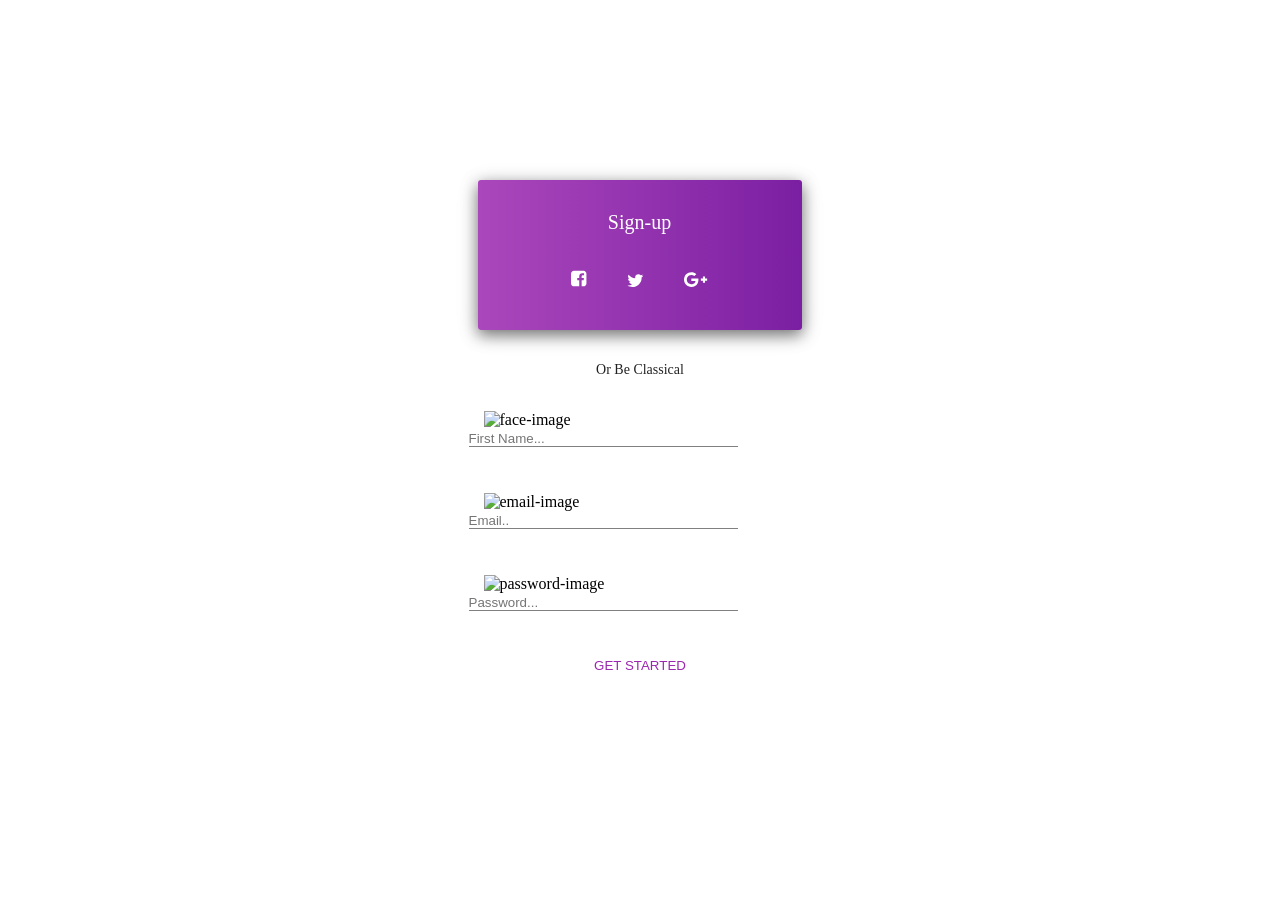
==== index.html @ 5fd43eaa "rename index file" ====
<!DOCTYPE html>
<html lang="ru" dir="ltr">
  <head>
    <meta charset="utf-8">
  <!--  <meta http-equiv="refresh" content="20"/>-->
    <title></title>
<link rel="stylesheet" href="css/style.css">
  </head>
  <body>
    <header>
      <div id="logo">
        Designs studio
      </div>
        <nav id="top-menu">
            <a href="#">COMPONENTS</a>
            <a href="#"><img class="dowload-icon" src="Image/ICON.png" alt="">DOWNLOAD</a>
            <a href="#"><svg class="red" width="19" height="15" viewBox="0 0 19 15" fill="none" xmlns="http://www.w3.org/2000/svg">
<path d="M18.0804 2.41071C17.5818 3.13988 16.9792 3.76116 16.2723 4.27455C16.2798 4.37872 16.2835 4.53497 16.2835 4.7433C16.2835 5.71057 16.1421 6.67783 15.8594 7.64509C15.5766 8.60491 15.1451 9.52753 14.5647 10.4129C13.9918 11.2984 13.3073 12.0833 12.5112 12.7679C11.715 13.4449 10.7552 13.9881 9.6317 14.3973C8.50818 14.7991 7.30655 15 6.02679 15C4.01042 15 2.16518 14.4606 0.491071 13.3817C0.751488 13.4115 1.04167 13.4263 1.36161 13.4263C3.03571 13.4263 4.52753 12.9129 5.83705 11.8862C5.0558 11.8713 4.3564 11.6332 3.73884 11.1719C3.12128 10.7031 2.69717 10.1079 2.46652 9.38616C2.71205 9.42336 2.93899 9.44196 3.14732 9.44196C3.46726 9.44196 3.78348 9.40104 4.09598 9.3192C3.26265 9.14807 2.57068 8.73512 2.02009 8.08036C1.47693 7.41815 1.20536 6.65179 1.20536 5.78125V5.73661C1.71131 6.01935 2.25446 6.17188 2.83482 6.1942C2.34375 5.86682 1.95312 5.43899 1.66295 4.91071C1.37277 4.38244 1.22768 3.80952 1.22768 3.19196C1.22768 2.5372 1.39137 1.9308 1.71875 1.37277C2.61905 2.4814 3.7128 3.37054 5 4.04018C6.29464 4.70238 7.67857 5.07068 9.15179 5.14509C9.09226 4.86235 9.0625 4.58705 9.0625 4.3192C9.0625 3.32217 9.4122 2.47396 10.1116 1.77455C10.8185 1.06771 11.6704 0.714285 12.6674 0.714285C13.7091 0.714285 14.5871 1.09375 15.3013 1.85268C16.1124 1.69643 16.875 1.40625 17.5893 0.982143C17.314 1.8378 16.7857 2.5 16.0045 2.96875C16.6964 2.89435 17.3884 2.70833 18.0804 2.41071Z" fill="white"/>
</svg>
</a>
            <a href="#"><img  src="Image/iconfacebook.svg" alt=""></a>
            <a href="#"><img src="Image/iconinstagram.svg" alt=""></a>
            <!--  <i class="iconinstagram "></i>-->
        </nav>
    </header>

  <div id="sign-up">
      <div class="sign-header">
        <h1> Sign-up</h1>
          <div class="sign-icon">
            <a href="#">
          <svg width="16" height="17" viewBox="0 0 16 17" fill="none" xmlns="http://www.w3.org/2000/svg">
                     <path d="M12.5357 0.857143C13.3326 0.857143 14.0123 1.14174 14.5748 1.71094C15.144 2.27344 15.4286 2.95313 15.4286 3.75V13.3929C15.4286 14.1897 15.144 14.8694 14.5748 15.4319C14.0123 16.0011 13.3326 16.2857 12.5357 16.2857H10.6473V10.3092H12.6462L12.9475 7.97879H10.6473V6.49219C10.6473 6.11719 10.7243 5.83594 10.8783 5.64844C11.0391 5.46094 11.3471 5.36719 11.8025 5.36719L13.0279 5.35714V3.2779C12.606 3.21763 12.01 3.1875 11.24 3.1875C10.3292 3.1875 9.59933 3.45536 9.05022 3.99107C8.50781 4.52679 8.23661 5.28348 8.23661 6.26116V7.97879H6.22768V10.3092H8.23661V16.2857H2.89286C2.09598 16.2857 1.41295 16.0011 0.84375 15.4319C0.28125 14.8694 0 14.1897 0 13.3929V3.75C0 2.95313 0.28125 2.27344 0.84375 1.71094C1.41295 1.14174 2.09598 0.857143 2.89286 0.857143H12.5357Z" fill="white"/>
                     </svg>
                     </a>
                     <a href="#">
                     <svg width="17" height="13" viewBox="0 0 17 13" fill="none" xmlns="http://www.w3.org/2000/svg">
  <path d="M16.2723 1.66964C15.8237 2.32589 15.2812 2.88504 14.6451 3.3471C14.6518 3.44085 14.6551 3.58147 14.6551 3.76897C14.6551 4.63951 14.5279 5.51004 14.2734 6.38058C14.019 7.24442 13.6306 8.07478 13.1083 8.87165C12.5926 9.66853 11.9766 10.375 11.26 10.9911C10.5435 11.6004 9.67969 12.0893 8.66853 12.4576C7.65737 12.8192 6.57589 13 5.42411 13C3.60937 13 1.94866 12.5145 0.441964 11.5435C0.676339 11.5703 0.9375 11.5837 1.22545 11.5837C2.73214 11.5837 4.07478 11.1217 5.25335 10.1975C4.55022 10.1842 3.92076 9.96987 3.36496 9.55469C2.80915 9.13281 2.42746 8.5971 2.21987 7.94754C2.44085 7.98103 2.64509 7.99777 2.83259 7.99777C3.12054 7.99777 3.40513 7.96094 3.68638 7.88728C2.93638 7.73326 2.31362 7.36161 1.81808 6.77232C1.32924 6.17634 1.08482 5.48661 1.08482 4.70312V4.66295C1.54018 4.91741 2.02902 5.05469 2.55134 5.07478C2.10938 4.78013 1.75781 4.39509 1.49665 3.91964C1.23549 3.4442 1.10491 2.92857 1.10491 2.37277C1.10491 1.78348 1.25223 1.23772 1.54688 0.735491C2.35714 1.73326 3.34152 2.53348 4.5 3.13616C5.66518 3.73214 6.91071 4.06362 8.23661 4.13058C8.18304 3.87612 8.15625 3.62835 8.15625 3.38728C8.15625 2.48995 8.47098 1.72656 9.10045 1.0971C9.73661 0.460938 10.5033 0.142857 11.4007 0.142857C12.3382 0.142857 13.1283 0.484375 13.7712 1.16741C14.5011 1.02679 15.1875 0.765625 15.8304 0.383928C15.5826 1.15402 15.1071 1.75 14.404 2.17188C15.0268 2.10491 15.6496 1.9375 16.2723 1.66964Z" fill="white"/>
  </svg></a>
  <a href="#">
  <svg width="24" height="15" viewBox="0 0 24 15" fill="none" xmlns="http://www.w3.org/2000/svg">
                  <path d="M14.4342 7.74219C14.4342 9.13504 14.1429 10.3772 13.5603 11.4688C12.9777 12.5536 12.1473 13.4007 11.0692 14.01C9.99107 14.6261 8.75558 14.9342 7.36272 14.9342C6.36496 14.9342 5.41071 14.74 4.5 14.3516C3.58929 13.9632 2.8058 13.4408 2.14955 12.7846C1.4933 12.1283 0.970982 11.3449 0.582589 10.4342C0.194196 9.52344 0 8.5692 0 7.57143C0 6.57366 0.194196 5.61942 0.582589 4.70871C0.970982 3.79799 1.4933 3.01451 2.14955 2.35826C2.8058 1.70201 3.58929 1.17969 4.5 0.791294C5.41071 0.402902 6.36496 0.208706 7.36272 0.208706C9.2779 0.208706 10.9219 0.851562 12.2946 2.13728L10.2958 4.0558C9.51228 3.29911 8.5346 2.92076 7.36272 2.92076C6.53906 2.92076 5.77567 3.12835 5.07254 3.54353C4.37612 3.95871 3.82366 4.52455 3.41518 5.24107C3.0067 5.95089 2.80246 6.72768 2.80246 7.57143C2.80246 8.41518 3.0067 9.19531 3.41518 9.91183C3.82366 10.6217 4.37612 11.1842 5.07254 11.5993C5.77567 12.0145 6.53906 12.2221 7.36272 12.2221C7.91853 12.2221 8.42746 12.1451 8.88951 11.9911C9.35826 11.8371 9.7433 11.6462 10.0446 11.4185C10.346 11.1842 10.6071 10.9196 10.8281 10.625C11.0558 10.3304 11.2199 10.0525 11.3203 9.79129C11.4275 9.53013 11.5011 9.28237 11.5413 9.04799H7.36272V6.51674H14.3136C14.394 6.93862 14.4342 7.3471 14.4342 7.74219ZM23.1429 6.51674V8.62612H21.0435V10.7254H18.9342V8.62612H16.8348V6.51674H18.9342V4.41741H21.0435V6.51674H23.1429Z" fill="white"/>
                  </svg>
                  </a>
                </div>
      </div>
    <p class="Classical">  Or Be Classical</p>
      <form class=""  action="file://C:/html/webskola/html/19.05.2020.html" method="post">

<label for="Username">
   <img src="Image/face.png" alt="face-image">
 </label>
<input id="username" class="underline" type="text" name="username" placeholder="First Name..."><br>
<label for="email">
     <img src="Image/email.png" alt="email-image">
</label>
<input id="Email" class="underline" type="text" name="username" placeholder="Email.."><br>
<label for="password">
     <img src="Image/password.png" alt="password-image">
   </label>
<input id="password" class="underline" type="password" name="username" placeholder="Password...">
  <!--<input class="sub" type="submit" name="sub" value="GET STARTED">-->

  <button class="sub" type="submit" name="sub">
    <!--<img src="Image/face.png" alt="face-image">--> GET STARTED </button>

  </form>
</div>
<footer>
  <nav id="fot-menu">
    <a href="#">DESINGS</a>
    <a href="#">ABOUT US</a>
    <a href="#">blog</a>
    <a href="#">LICENSES</a>
  </nav>
  <p>&copy; 2020, made with &hearts; by Ruslans Denisovs</p>
</footer>
</body>
</html>
---- css/style.css ----
body {
  background: url('../Image/br.png');
background-repeat: no-repeat;
background-size: cover;
}

a{
  text-decoration: none;

}
/*
#logo {
    position:relative;
    top:50px;
}
h1 {
    position: absolute;
    bottom:100px;
    right:50px;

    color: white;
    font-size: 18px;
}
*/
header{

max-width: 1139px;

margin:38px auto 0 auto;
}

#logo  {
display: inline-block;
    color: white;
    font-size: 18px;
}
#top-menu {
  float: right;
}
/*
.iconinstagram::before{
  content: url('../Image/iconinstagram.svg');*/

#top-menu a {
  font-family: Roboto;
font-style: normal;
font-weight: normal;
font-size: 12px;
line-height: 14px;

color: #FFFFFF;
margin-left: 22px;
}
.dowload-icon{
  margin-right: 6px;
}
#top-menu img, #top-menu svg {
  vertical-align:middle;
}
/*
.red path{
  fill:red;
}*/
.sign-header {
    position:relative;
    top: -39px;
    left: 20px;
    width: 324px;
    height: 150px;
    background: linear-gradient(90deg, #AB47BC 0%, #7B1FA2 100%);
    box-shadow: 0px 4px 25px rgba(0, 0, 0, 0.12), 0px 5px 15px rgba(0, 0, 0, 0.5);
    border-radius: 3px;

}
/*
    Form elements styles
*/
#sign-up {
    background-color:white;
    width: 365px;
    height: 509px;
    margin: 160px auto 0;
}
.sign-header h1{

  font-family: Roboto;
font-style: normal;
font-weight: normal;
font-size: 20px;
line-height: 23px;
padding-top: 31px;
text-align: center;


/* identical to box height */

color: #FFFFFF;
}
.Classical{
  text-align: center;
font-family: Roboto;
font-style: normal;
font-weight: normal;
font-size: 14px;
line-height: 16px;
/* identical to box height */
color: rgba(0, 0, 0, 0.87);
text-align: center;
margin-top: -7px;
margin-bottom: 33px;
}
.underline {
    border: none;
    border-bottom: 1px solid grey;
}
.sub {
    background: transparent;
    border: none;
    color: #9C27B0;
    display: flex;
    margin: 0 auto 0 auto;
}
.sign-icon{
  margin-top: 36px;
  text-align: center;
}
.sign-icon a{
  margin-left: 18px;
  margin-right: 18px;
}
#sign-up form label{
  margin-left: 26px;
  width: 28px;
}
#sign-up form input{
  width: 269px;
  margin-left:11px;
  margin-bottom: 46px;
  padding: 0;
}
footer{
  width: 1136px;
  margin: 72px auto 0;
  display: flex;
  justify-content: space-between;


}
#fot-menu a{
  font-family: Roboto;

font-weight: 500;
font-size: 12px;
line-height: 14px;
margin-right: 34px;
color: #FFFFFF;
}
footer p{


font-weight: normal;
font-size: 10px;
line-height: 14px;

color: #FFFFFF;
}
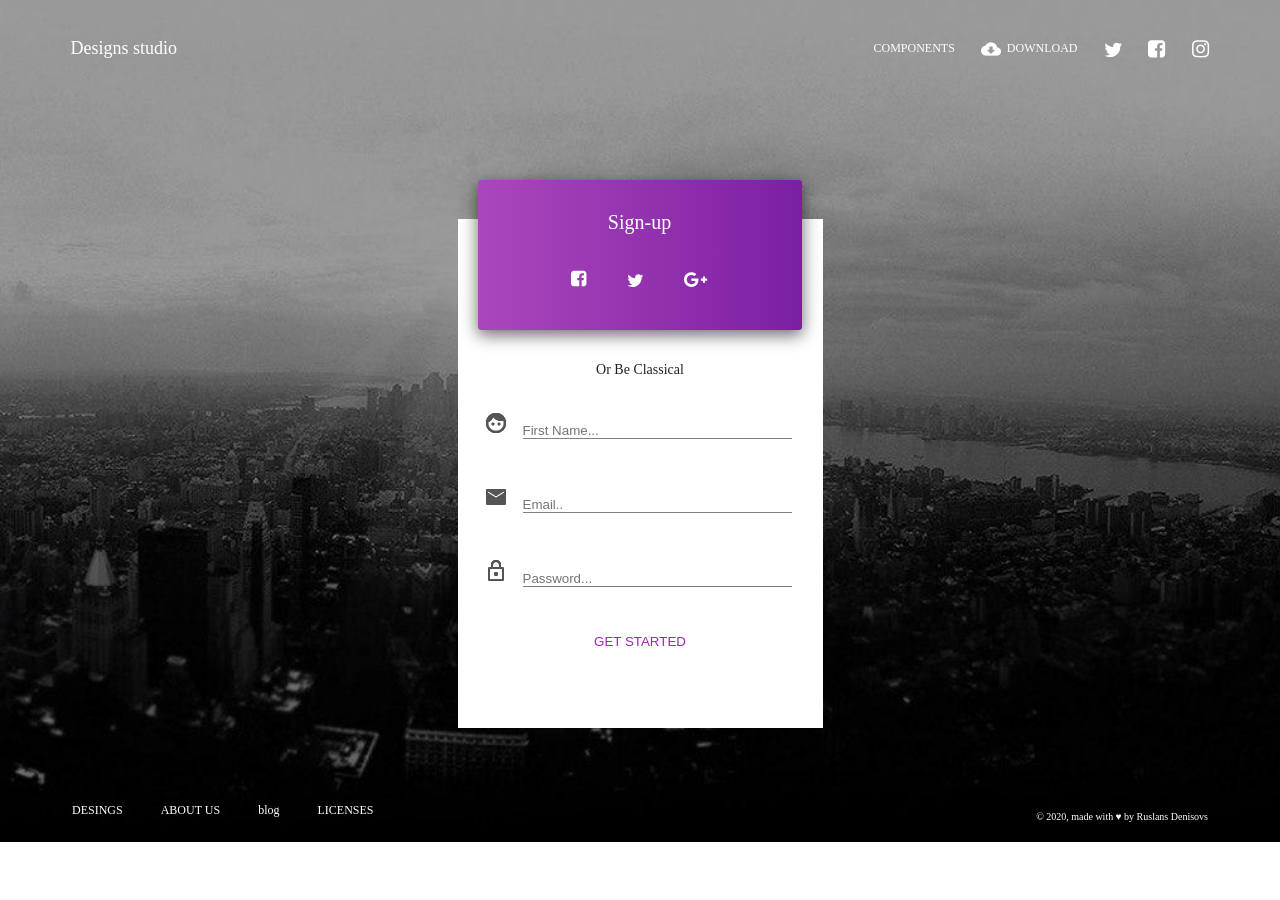
==== commit 8d81bba4: "add image" ====
--- a/index.html
+++ b/index.html
@@ -1,5 +1,5 @@
 <!DOCTYPE html>
-<html lang="ru" dir="ltr">
+<html lang="en" dir="ltr">
   <head>
     <meta charset="utf-8">
   <!--  <meta http-equiv="refresh" content="20"/>-->
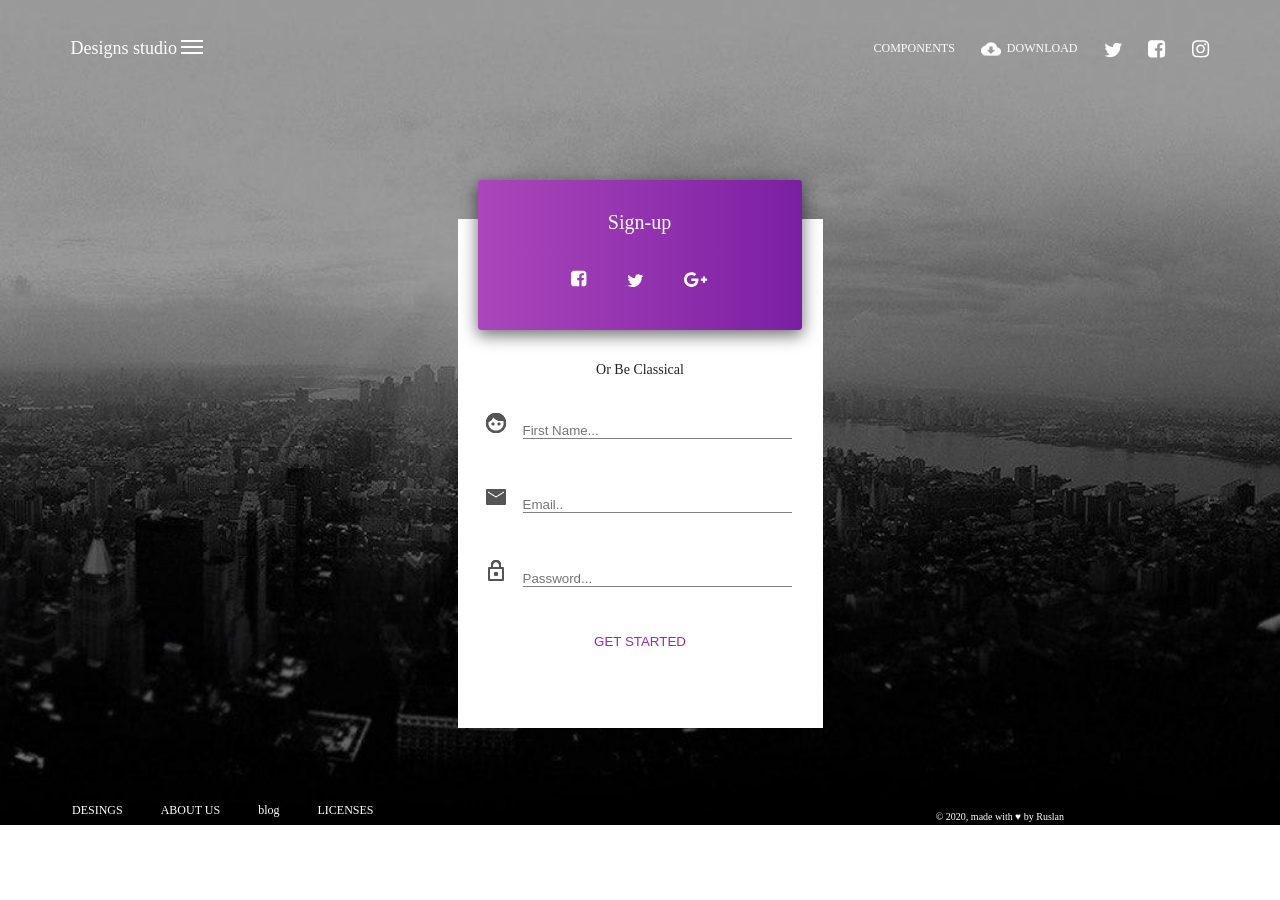
==== commit 72310ada: "added new position" ====
--- a/index.html
+++ b/index.html
@@ -2,15 +2,22 @@
 <html lang="en" dir="ltr">
   <head>
     <meta charset="utf-8">
+    <meta name="viewport" content="width=device-width" />
   <!--  <meta http-equiv="refresh" content="20"/>-->
     <title></title>
 <link rel="stylesheet" href="css/style.css">
   </head>
   <body>
+    <div class="middle">
     <header>
       <div id="logo">
         Designs studio
       </div>
+      <a  href="#"> <svg  class="menu" width="22" height="14" viewBox="0 0 22 14" fill="none" xmlns="http://www.w3.org/2000/svg">
+<rect width="22" height="2" fill="white"/>
+<rect y="6" width="22" height="2" fill="white"/>
+<rect y="12" width="22" height="2" fill="white"/>
+</svg> </a>
         <nav id="top-menu">
             <a href="#">COMPONENTS</a>
             <a href="#"><img class="dowload-icon" src="Image/ICON.png" alt="">DOWNLOAD</a>
@@ -21,9 +28,11 @@
             <a href="#"><img  src="Image/iconfacebook.svg" alt=""></a>
             <a href="#"><img src="Image/iconinstagram.svg" alt=""></a>
             <!--  <i class="iconinstagram "></i>-->
+
         </nav>
+
     </header>
-
+</div>
   <div id="sign-up">
       <div class="sign-header">
         <h1> Sign-up</h1>
@@ -72,8 +81,9 @@
     <a href="#">ABOUT US</a>
     <a href="#">blog</a>
     <a href="#">LICENSES</a>
+      <p class="bar">&copy; 2020, made with &hearts; by Ruslan</p>
   </nav>
-  <p>&copy; 2020, made with &hearts; by Ruslans Denisovs</p>
+
 </footer>
 </body>
 </html>
--- a/css/style.css
+++ b/css/style.css
@@ -24,19 +24,99 @@
 }
 */
 header{
-
 max-width: 1139px;
-
 margin:38px auto 0 auto;
-}
-
-#logo  {
+display: block;
+}
+@media screen and (max-width: 768px){
+  .middle{
+    width:500px;
+
+  /*  background-color: green;*/
+  }
+  header{
+  width:768px;
+  height: 70px;
+  background: rgba(0, 0, 0, 0.4);
+  margin: auto;
+  font-weight: bold;
+}
+#logo,  #top-menu  {
+  margin: 24px 24px 24px 24px;
+}
+footer{
+  width: 471px;
+  height: 64px;
+
+padding-left: 50px;
+}
+
+footer p{
+font-size: 18px;
+line-height: 14px;
+margin-right:550px;
+
+}
+.bar{
+  margin-left: 100px;
+}
+}
+@media only screen and (max-width : 480px) {
+
+  header{
+width: 480px;
+  height: 70px;
+  /*background-color: #C4C4C4;*/
+  background: rgba(0, 0, 0, 0.4)
+  margin: auto;
+  font-weight: bold;
+  }
+  #logo {
+margin: 24px auto;
+  }
+#top-menu{
+  display: none;
+}
+footer{
+  width: 324px;
+height: 62px;
+  display: block;
+  justify-content: space-between;
+
+
+}
+#fot-menu a{
+  font-family: Roboto;
+
+font-weight: 500;
+font-size: 12px;
+line-height: 14px;
+margin-right: 34px;
+color: #FFFFFF;
+
+}
+
+footer p{
+
+font-weight: normal;
+font-size: 10px;
+line-height: 14px;
+color: #FFFFFF;
+padding-left:50px;
+}
+.bar{
+  margin-left: 100px;
+}
+}
+
+#logo {
 display: inline-block;
     color: white;
     font-size: 18px;
 }
 #top-menu {
   float: right;
+
 }
 /*
 .iconinstagram::before{
@@ -58,6 +138,7 @@
 #top-menu img, #top-menu svg {
   vertical-align:middle;
 }
+
 /*
 .red path{
   fill:red;
@@ -147,7 +228,13 @@
 
 
 }
+#fot-menu{
+  width: 1136px;
+  height: 17px;
+
+}
 #fot-menu a{
+
   font-family: Roboto;
 
 font-weight: 500;
@@ -155,13 +242,13 @@
 line-height: 14px;
 margin-right: 34px;
 color: #FFFFFF;
+left: 160px;
 }
 footer p{
-
-
+float: right;
 font-weight: normal;
 font-size: 10px;
 line-height: 14px;
-
-color: #FFFFFF;
-}
+padding-right: 144px;
+color: #FFFFFF;
+}
